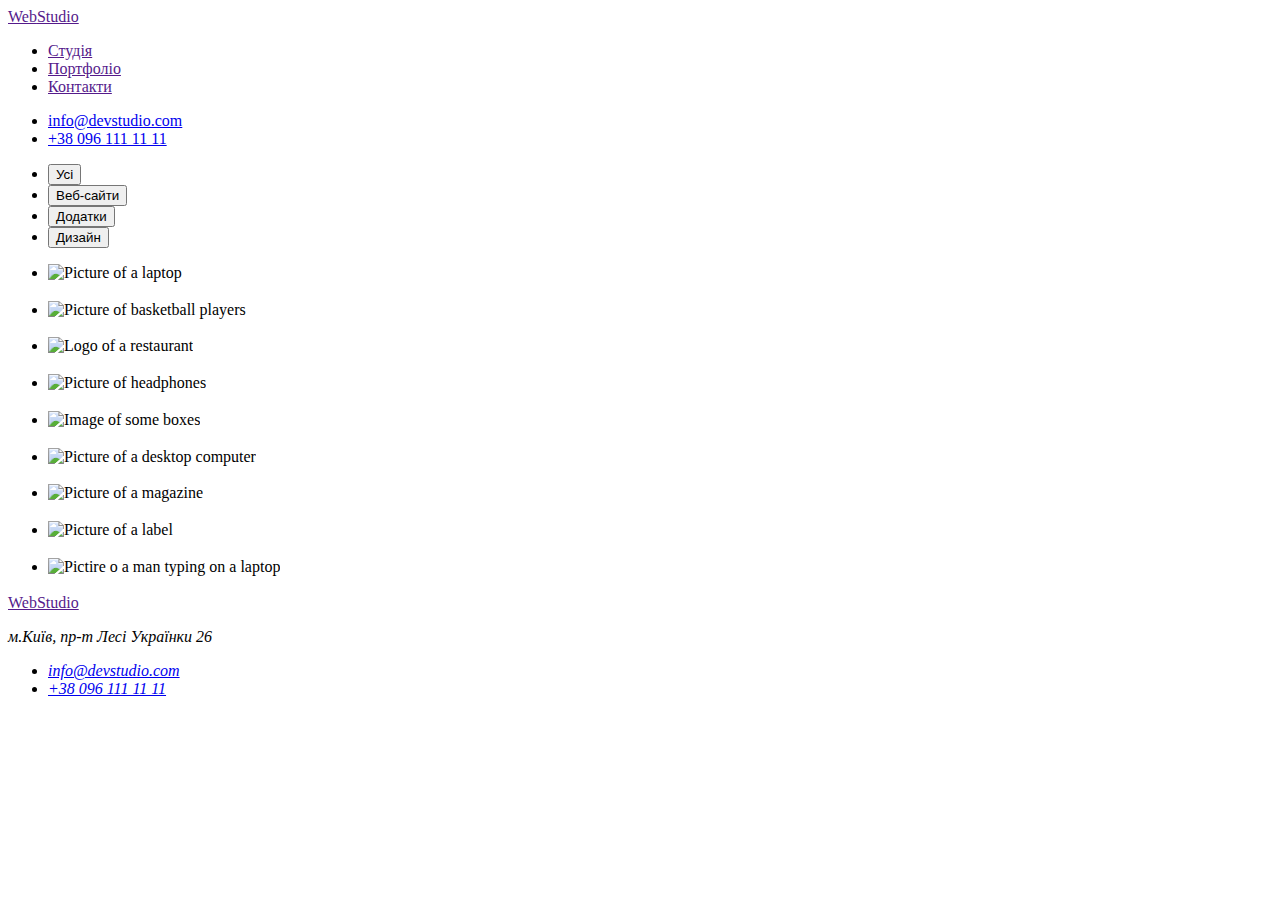
==== portfolio.html @ dd530fed "Додала html файл для портфоліо" ====
<!DOCTYPE html>
<html lang="uk">
  <head>
    <meta charset="UTF-8" />
    <meta http-equiv="X-UA-Compatible" content="IE=edge" />
    <meta name="viewport" content="width=device-width, initial-scale=1.0" />
    <title>Document</title>
  </head>
  <body></body>
</html>
<header>
  <a href="">Web<span>Studio</span></a>
  <nav>
    <ul>
      <li><a href="">Студія</a></li>
      <li><a href="">Портфоліо</a></li>
      <li><a href="">Контакти</a></li>
    </ul>
  </nav>
  <ul>
    <li><a href="mailto:info@devstudio.com">info@devstudio.com</a></li>
    <li><a href="tel:+380961111111">+38 096 111 11 11</a></li>
  </ul>
</header>
<main>
  <section>
    <nav>
      <ul>
        <li><button type="button">Усі</button></li>
        <li><button type="button">Веб-сайти</button></li>
        <li><button type="button">Додатки</button></li>
        <li><button type="button">Дизайн</button></li>
      </ul>
    </nav>
    <ul>
      <li>
        <img source="" alt="Picture of a laptop" width="" />
        <h3></h3>
        <p></p>
      </li>
      <li>
        <img source="" alt="Picture of basketball players" width="" />
        <h3></h3>
        <p></p>
      </li>
      <li>
        <img source="" alt="Logo of a restaurant" width="" />
        <h3></h3>
        <p></p>
      </li>
    </ul>
    <ul>
      <li>
        <img source="" alt="Picture of headphones" width="" />
        <h3></h3>
        <p></p>
      </li>
      <li>
        <img source="" alt="Image of some boxes" width="" />
        <h3></h3>
        <p></p>
      </li>
      <li>
        <img source="" alt="Picture of a desktop computer" width="" />
        <h3></h3>
        <p></p>
      </li>
    </ul>
    <ul>
      <li>
        <img source="" alt="Picture of a magazine" width="" />
        <h3></h3>
        <p></p>
      </li>
      <li>
        <img source="" alt="Picture of a label" width="" />
        <h3></h3>
        <p></p>
      </li>
      <li>
        <img source="" alt="Pictire o a man typing on a laptop" width="" />
        <h3></h3>
        <p></p>
      </li>
    </ul>
  </section>
</main>
<footer>
  <a href="">Web<span>Studio</span></a>
  <address>
    <p>м.Київ, пр-т Лесі Українки 26</p>
    <ul>
      <li><a href="mailto:info@devstudio.com">info@devstudio.com</a></li>
      <li><a href="tel:+380961111111">+38 096 111 11 11</a></li>
    </ul>
  </address>
</footer>
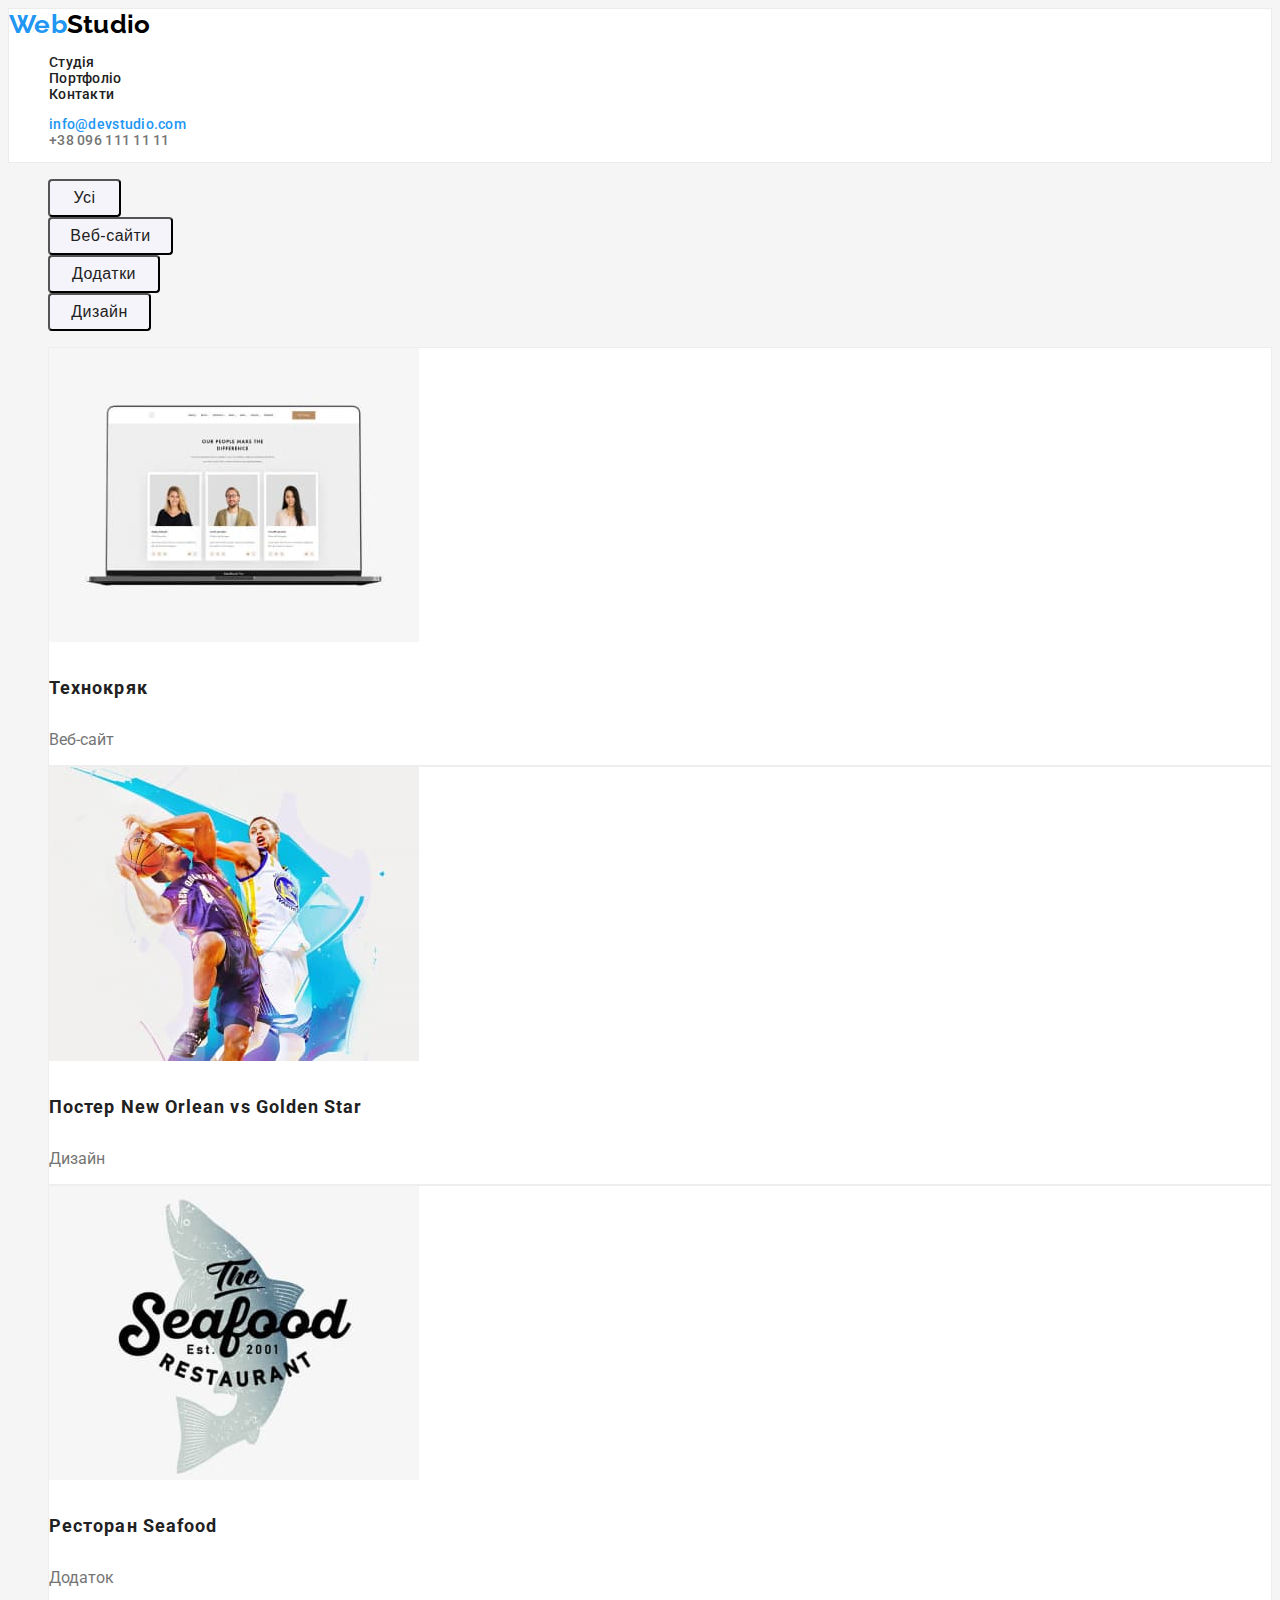
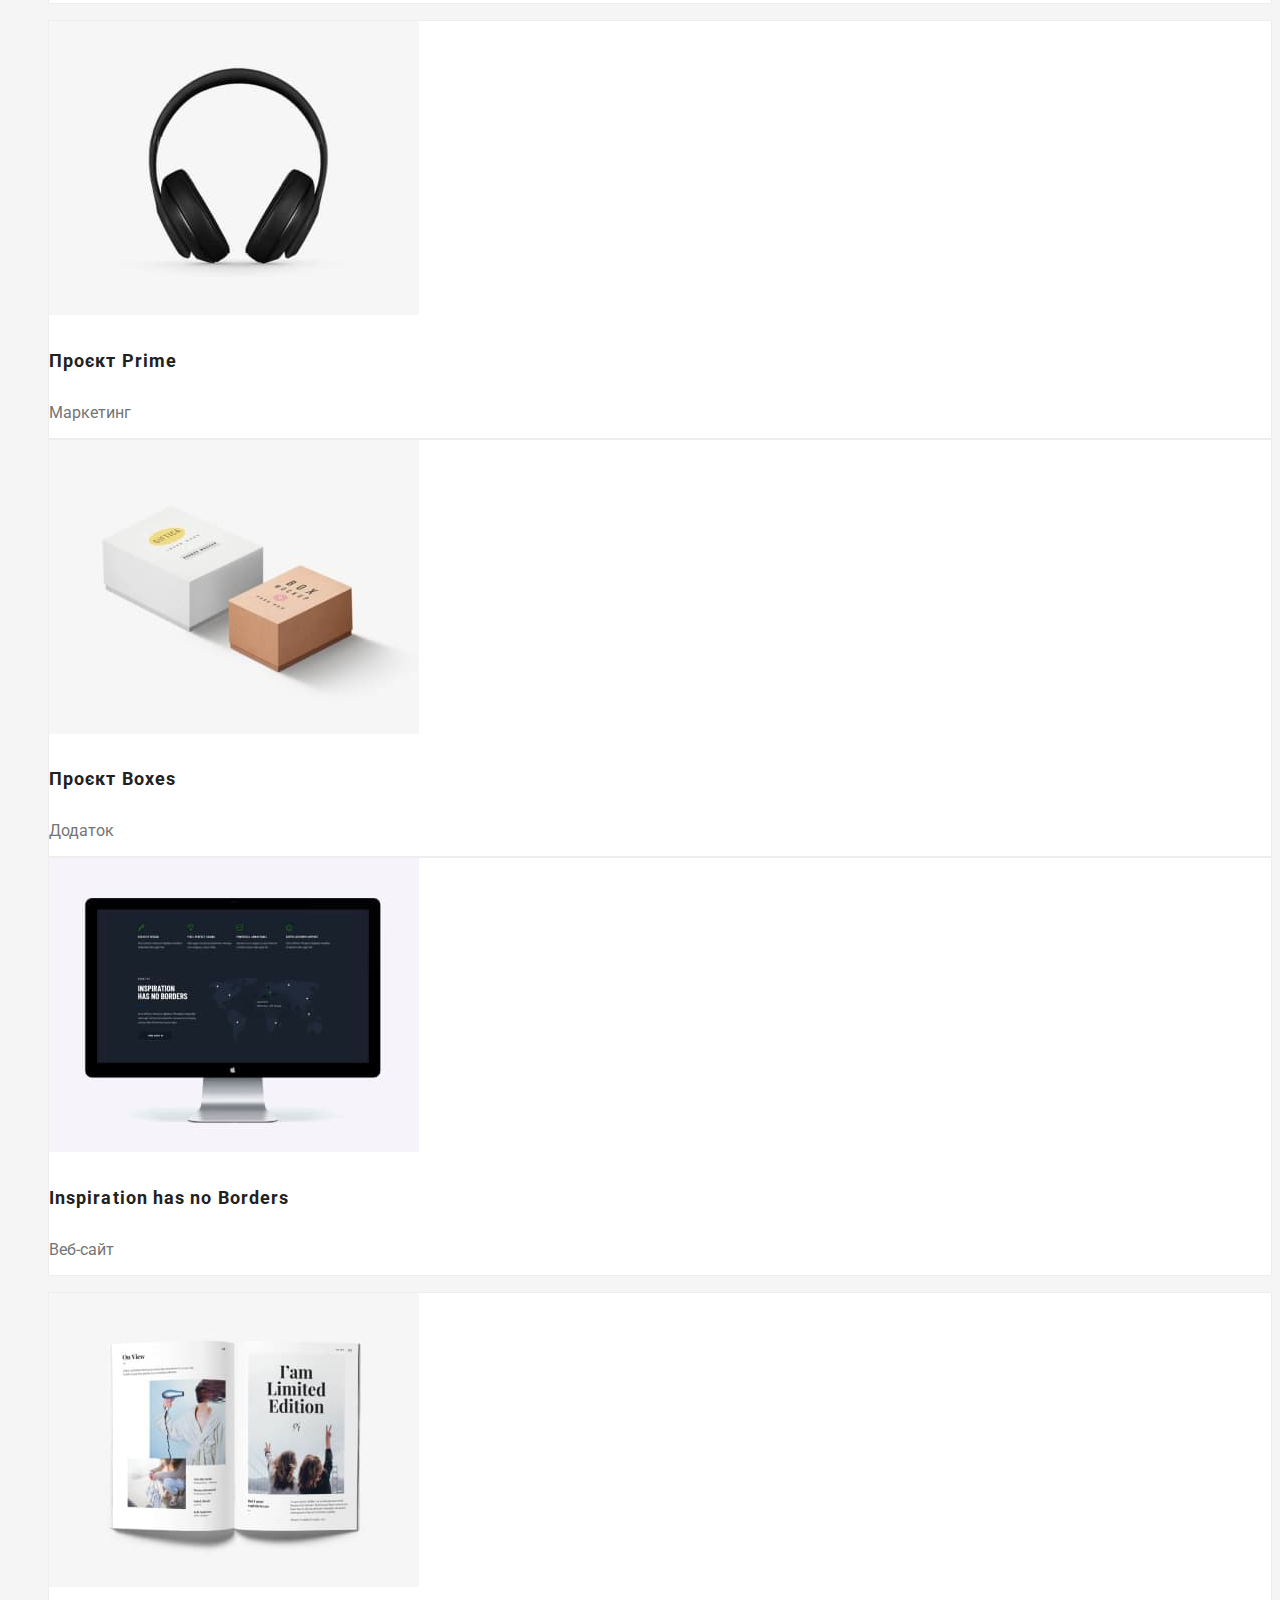
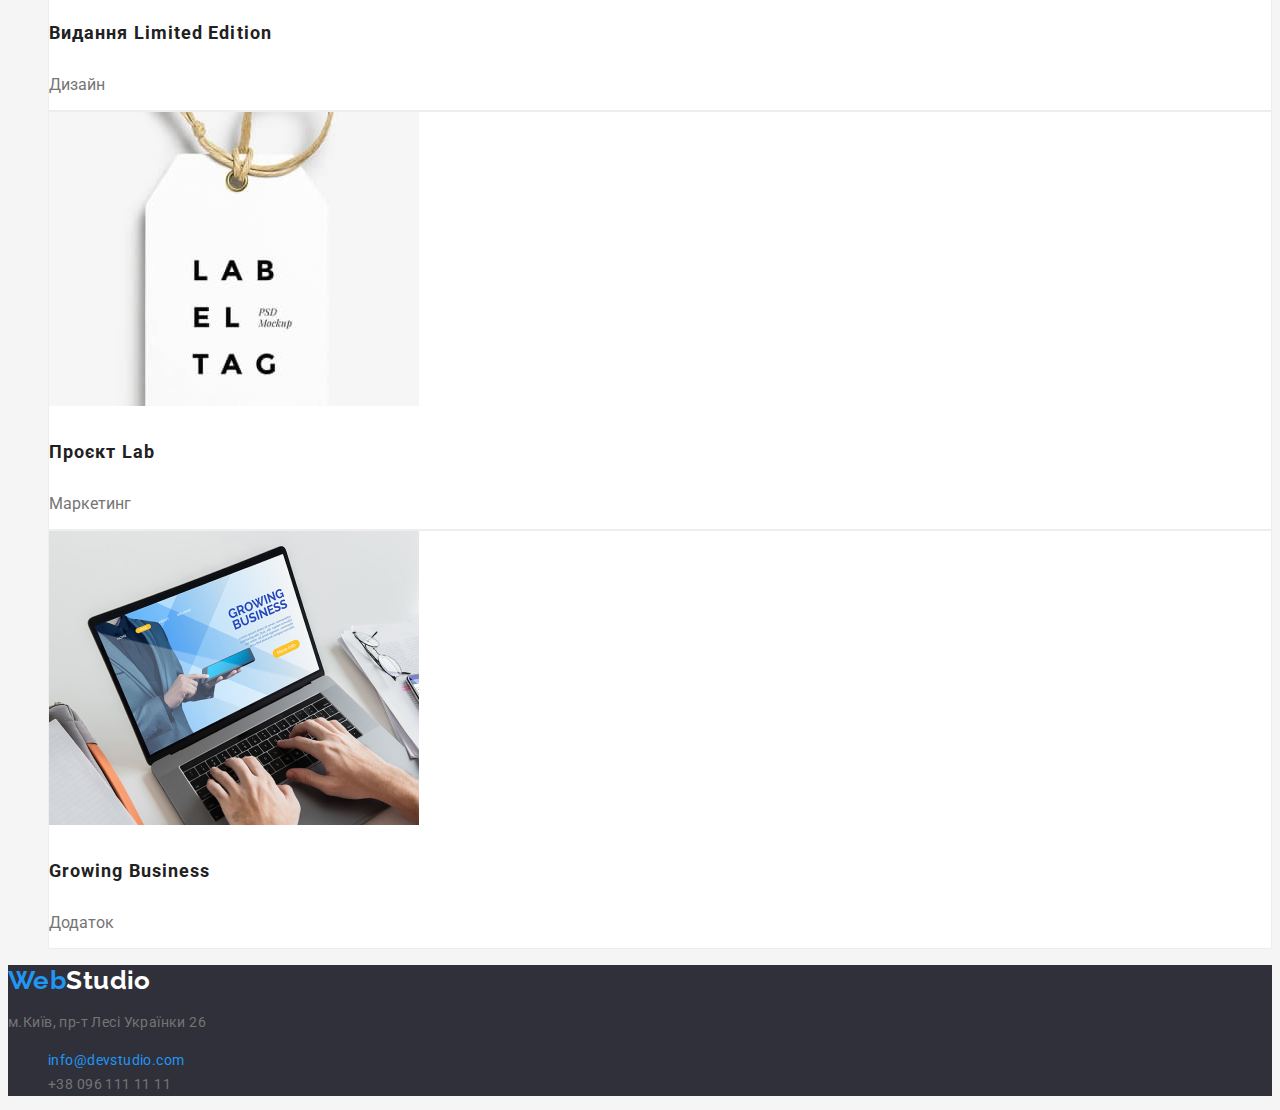
==== commit 4febad51: "Додала CSS" ====
--- a/portfolio.html
+++ b/portfolio.html
@@ -5,93 +5,144 @@
     <meta http-equiv="X-UA-Compatible" content="IE=edge" />
     <meta name="viewport" content="width=device-width, initial-scale=1.0" />
     <title>Document</title>
+    <link rel="stylesheet" href="./css/styles.css" />
+    <link rel="preconnect" href="https://fonts.googleapis.com" />
+    <link rel="preconnect" href="https://fonts.gstatic.com" crossorigin />
+    <link
+      href="https://fonts.googleapis.com/css2?family=Raleway:wght@700&family=Roboto:wght@400;500;700;900&display=swap"
+      rel="stylesheet"
+    />
   </head>
-  <body></body>
+  <body>
+    <header>
+      <a href="" class="logo">Web<span>Studio</span></a>
+      <nav>
+        <ul>
+          <li><a href="index.html">Студія</a></li>
+          <li><a href="">Портфоліо</a></li>
+          <li><a href="">Контакти</a></li>
+        </ul>
+      </nav>
+      <ul>
+        <li>
+          <a href="mailto:info@devstudio.com" class="mail"
+            >info@devstudio.com</a
+          >
+        </li>
+        <li>
+          <a href="tel:+380961111111" class="telNumber">+38 096 111 11 11</a>
+        </li>
+      </ul>
+    </header>
+    <main>
+      <div>
+        <ul class="navButtons">
+          <li><button type="button" class="navButtonAll">Усі</button></li>
+          <li>
+            <button type="button" class="navButtonSite">Веб-сайти</button>
+          </li>
+          <li><button type="button" class="navButtonApp">Додатки</button></li>
+          <li>
+            <button type="button" class="navButtonDesign">Дизайн</button>
+          </li>
+        </ul>
+
+        <ul>
+          <li class="projectsUL">
+            <img
+              src="images/img-4-3.jpg"
+              alt="Picture of a laptop"
+              width="370"
+            />
+            <h4>Технокряк</h4>
+            <p>Веб-сайт</p>
+          </li>
+          <li class="projectsUL">
+            <img
+              src="images/img-5-3.jpg"
+              alt="Picture of basketball players"
+              width="370"
+            />
+            <h4>Постер New Orlean vs Golden Star</h4>
+            <p>Дизайн</p>
+          </li>
+          <li class="projectsUL">
+            <img
+              src="images/img-6-3.jpg"
+              alt="Logo of a restaurant"
+              width="370"
+            />
+            <h4>Ресторан Seafood</h4>
+            <p>Додаток</p>
+          </li>
+        </ul>
+        <ul>
+          <li class="projectsUL">
+            <img
+              src="images/img-7-3.jpg"
+              alt="Picture of headphones"
+              width="370"
+            />
+            <h4>Проєкт Prime</h4>
+            <p>Маркетинг</p>
+          </li>
+          <li class="projectsUL">
+            <img src="images/img-8.jpg" alt="Image of some boxes" width="370" />
+            <h4>Проєкт Boxes</h4>
+            <p>Додаток</p>
+          </li>
+          <li class="projectsUL">
+            <img
+              src="images/img-9.jpg"
+              alt="Picture of a desktop computer"
+              width="370"
+            />
+            <h4 lang="en">Inspiration has no Borders</h4>
+            <p>Веб-сайт</p>
+          </li>
+        </ul>
+        <ul>
+          <li class="projectsUL">
+            <img
+              src="images/img-10.jpg"
+              alt="Picture of a magazine"
+              width="370"
+            />
+            <h4>Видання Limited Edition</h4>
+            <p>Дизайн</p>
+          </li>
+          <li class="projectsUL">
+            <img src="images/img-11.jpg" alt="Picture of a label" width="370" />
+            <h4>Проєкт Lab</h4>
+            <p>Маркетинг</p>
+          </li>
+          <li class="projectsUL">
+            <img
+              src="images/img-12.jpg"
+              alt="Pictire o a man typing on a laptop"
+              width="370"
+            />
+            <h4>Growing Business</h4>
+            <p>Додаток</p>
+          </li>
+        </ul>
+      </div>
+    </main>
+    <footer>
+      <a href="" class="logo">Web<span class="footerLogo">Studio</span></a>
+      <address>
+        <p>м.Київ, пр-т Лесі Українки 26</p>
+        <ul>
+          <li>
+            <a href="mailto:info@devstudio.com" class="mail"
+              >info@devstudio.com</a
+            >
+          </li>
+          <li>
+            <a href="tel:+380961111111" class="telNumber">+38 096 111 11 11</a>
+          </li>
+        </ul>
+      </address>
+    </footer>
+  </body>
 </html>
-<header>
-  <a href="">Web<span>Studio</span></a>
-  <nav>
-    <ul>
-      <li><a href="">Студія</a></li>
-      <li><a href="">Портфоліо</a></li>
-      <li><a href="">Контакти</a></li>
-    </ul>
-  </nav>
-  <ul>
-    <li><a href="mailto:info@devstudio.com">info@devstudio.com</a></li>
-    <li><a href="tel:+380961111111">+38 096 111 11 11</a></li>
-  </ul>
-</header>
-<main>
-  <section>
-    <nav>
-      <ul>
-        <li><button type="button">Усі</button></li>
-        <li><button type="button">Веб-сайти</button></li>
-        <li><button type="button">Додатки</button></li>
-        <li><button type="button">Дизайн</button></li>
-      </ul>
-    </nav>
-    <ul>
-      <li>
-        <img source="" alt="Picture of a laptop" width="" />
-        <h3></h3>
-        <p></p>
-      </li>
-      <li>
-        <img source="" alt="Picture of basketball players" width="" />
-        <h3></h3>
-        <p></p>
-      </li>
-      <li>
-        <img source="" alt="Logo of a restaurant" width="" />
-        <h3></h3>
-        <p></p>
-      </li>
-    </ul>
-    <ul>
-      <li>
-        <img source="" alt="Picture of headphones" width="" />
-        <h3></h3>
-        <p></p>
-      </li>
-      <li>
-        <img source="" alt="Image of some boxes" width="" />
-        <h3></h3>
-        <p></p>
-      </li>
-      <li>
-        <img source="" alt="Picture of a desktop computer" width="" />
-        <h3></h3>
-        <p></p>
-      </li>
-    </ul>
-    <ul>
-      <li>
-        <img source="" alt="Picture of a magazine" width="" />
-        <h3></h3>
-        <p></p>
-      </li>
-      <li>
-        <img source="" alt="Picture of a label" width="" />
-        <h3></h3>
-        <p></p>
-      </li>
-      <li>
-        <img source="" alt="Pictire o a man typing on a laptop" width="" />
-        <h3></h3>
-        <p></p>
-      </li>
-    </ul>
-  </section>
-</main>
-<footer>
-  <a href="">Web<span>Studio</span></a>
-  <address>
-    <p>м.Київ, пр-т Лесі Українки 26</p>
-    <ul>
-      <li><a href="mailto:info@devstudio.com">info@devstudio.com</a></li>
-      <li><a href="tel:+380961111111">+38 096 111 11 11</a></li>
-    </ul>
-  </address>
-</footer>
--- a/css/styles.css
+++ b/css/styles.css
@@ -0,0 +1,164 @@
+:root {
+  --greyColor: #2f303a;
+  --blueColor: #2196f3;
+  --mainTextColor: #212121;
+  --smallTextColor: #757575;
+  --lightGreyBackground: #f5f4fa;
+}
+body {
+  font-family: "Roboto", sans-serif;
+  color: var(--mainTextColor);
+  background-color: #f5f5f5;
+}
+header {
+  background-color: white;
+  font-weight: 500;
+  font-size: 14px;
+  line-height: 16px;
+  letter-spacing: 0.02em;
+  border: 1px solid #ececec;
+}
+footer {
+  background-color: var(--greyColor);
+  font-size: 14px;
+  line-height: 24px;
+  letter-spacing: 0.03em;
+}
+ul {
+  list-style-type: none;
+}
+a {
+  color: var(--mainTextColor);
+  text-decoration: none;
+}
+h2 {
+  font-weight: 700;
+  font-size: 36px;
+  line-height: 42px;
+  text-align: center;
+  letter-spacing: 0.03em;
+}
+h3 {
+  font-weight: 700;
+  font-size: 14px;
+  line-height: 16px;
+  letter-spacing: 0.03em;
+  text-transform: uppercase;
+}
+h4 {
+  font-weight: 700;
+  font-size: 18px;
+  line-height: 36px;
+  letter-spacing: 0.06em;
+}
+address {
+  font-style: normal;
+}
+
+p {
+  color: var(--smallTextColor);
+}
+
+span {
+  color: black;
+}
+
+button:hover,
+button:focus {
+  background-color: var(--blueColor);
+  color: white;
+  cursor: pointer;
+}
+
+nav a:hover,
+nav a:active,
+nav a:focus {
+  color: var(--blueColor);
+}
+.mail:hover,
+.telNumber:hover,
+.mail:focus,
+.telNumber:focus {
+  color: var(--blueColor);
+}
+.telNumber {
+  color: var(--smallTextColor);
+}
+.mail {
+  color: var(--blueColor);
+}
+.logo {
+  color: var(--blueColor);
+  font-family: "Raleway", sans-serif;
+  text-decoration: none;
+  font-weight: 700;
+  font-size: 26px;
+  line-height: 31px;
+}
+
+.footerLogo {
+  color: white;
+}
+.mainSection {
+  background-color: var(--greyColor);
+  color: white;
+  font-style: normal;
+  font-weight: 900;
+  font-size: 44px;
+  line-height: 60px;
+  text-align: center;
+  letter-spacing: 0.06em;
+  text-transform: uppercase;
+}
+.orderButton {
+  background-color: var(--blueColor);
+  color: white;
+  width: 216px;
+  height: 50px;
+  left: 692px;
+  top: 430px;
+  box-shadow: 0px 4px 4px rgba(0, 0, 0, 0.15);
+  border-radius: 4px;
+  font-style: normal;
+  font-weight: 700;
+  font-size: 16px;
+  line-height: 30px;
+  letter-spacing: 0.06em;
+}
+.teamSection {
+  background-color: var(--lightGreyBackground);
+}
+.teamUL {
+  background-color: white;
+  box-shadow: 0px 1px 3px rgba(0, 0, 0, 0.12), 0px 1px 1px rgba(0, 0, 0, 0.14),
+    0px 2px 1px rgba(0, 0, 0, 0.2);
+  border-radius: 0px 0px 4px 4px;
+}
+.navButtons button {
+  background-color: var(--lightGreyBackground);
+  border-radius: 4px;
+  height: 38px;
+  color: var(--mainTextColor);
+  font-style: normal;
+  font-weight: 500;
+  font-size: 16px;
+  line-height: 26px;
+  text-align: center;
+  letter-spacing: 0.03em;
+}
+.navButtonAll {
+  width: 73px;
+}
+.navButtonSite {
+  width: 125px;
+}
+.navButtonApp {
+  width: 112px;
+}
+.navButtonDesign {
+  width: 103px;
+}
+.projectsUL {
+  background: #ffffff;
+  border: 1px solid #eeeeee;
+}
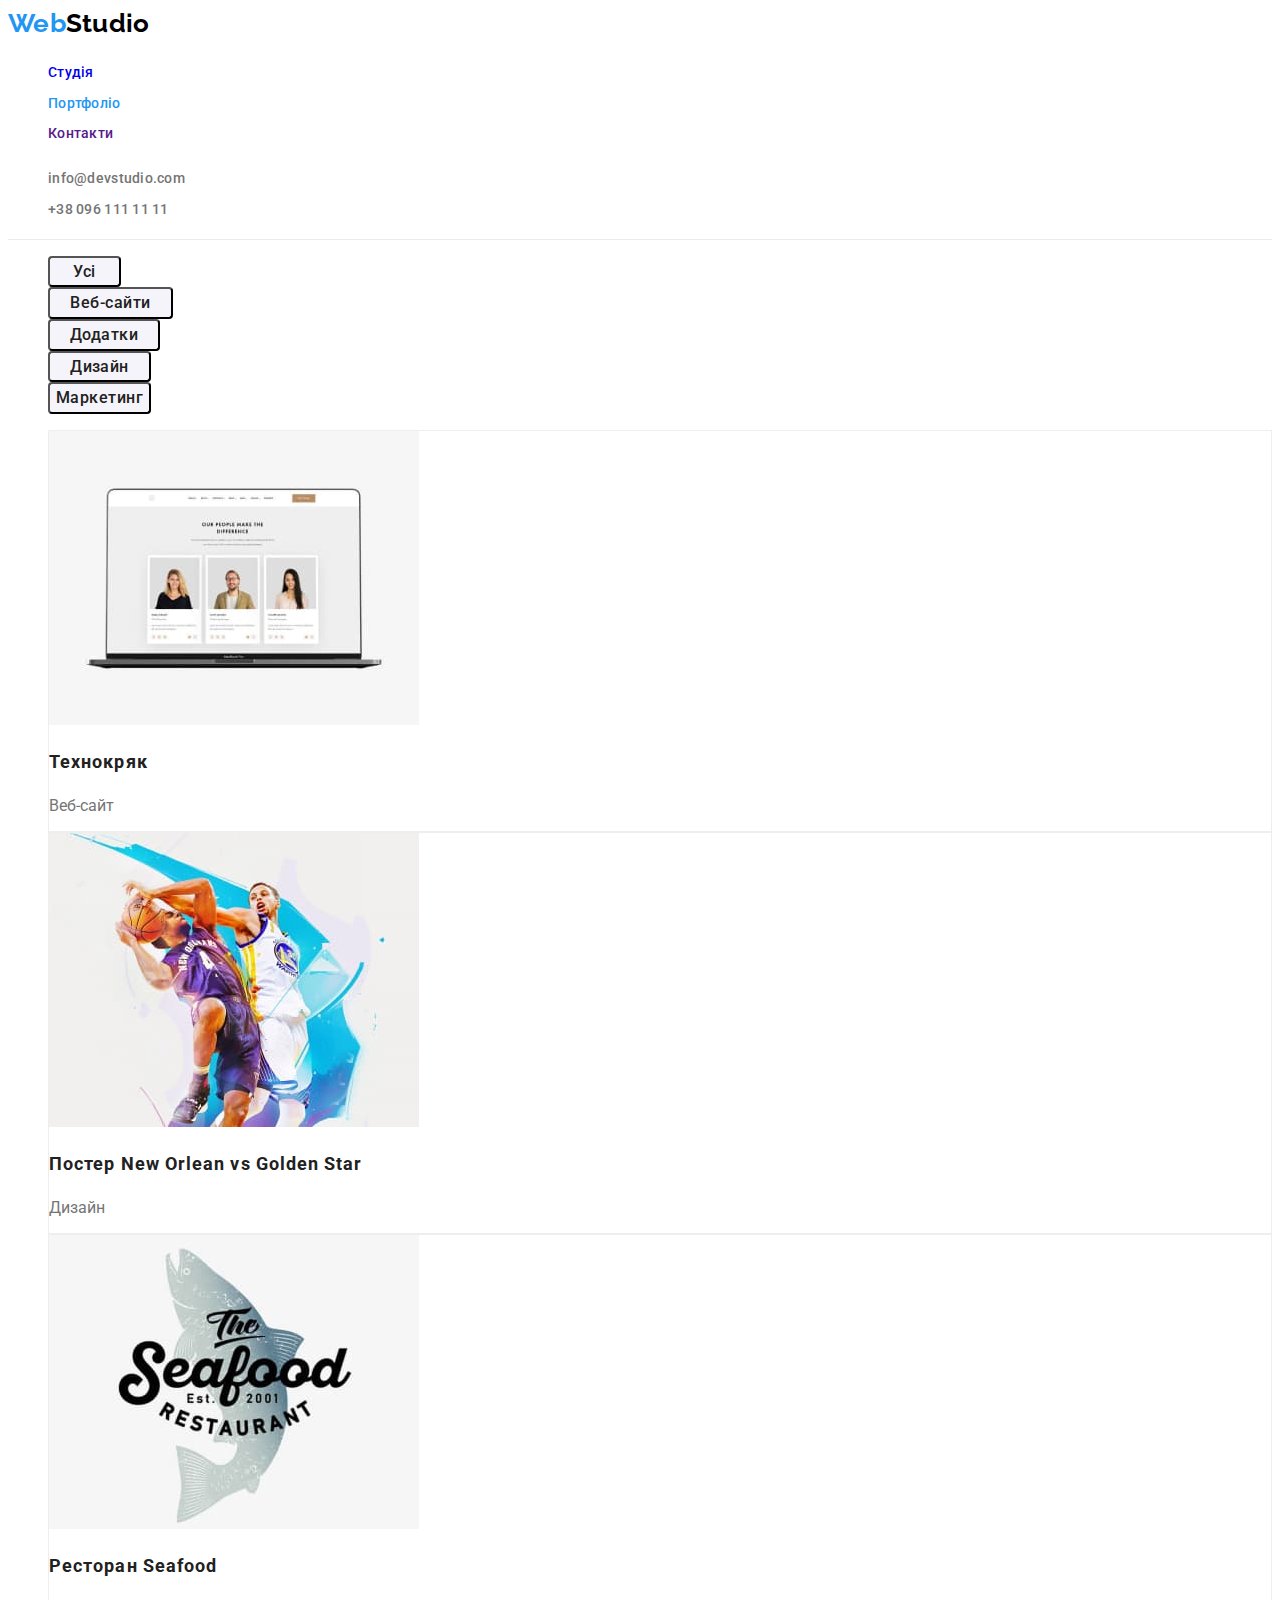
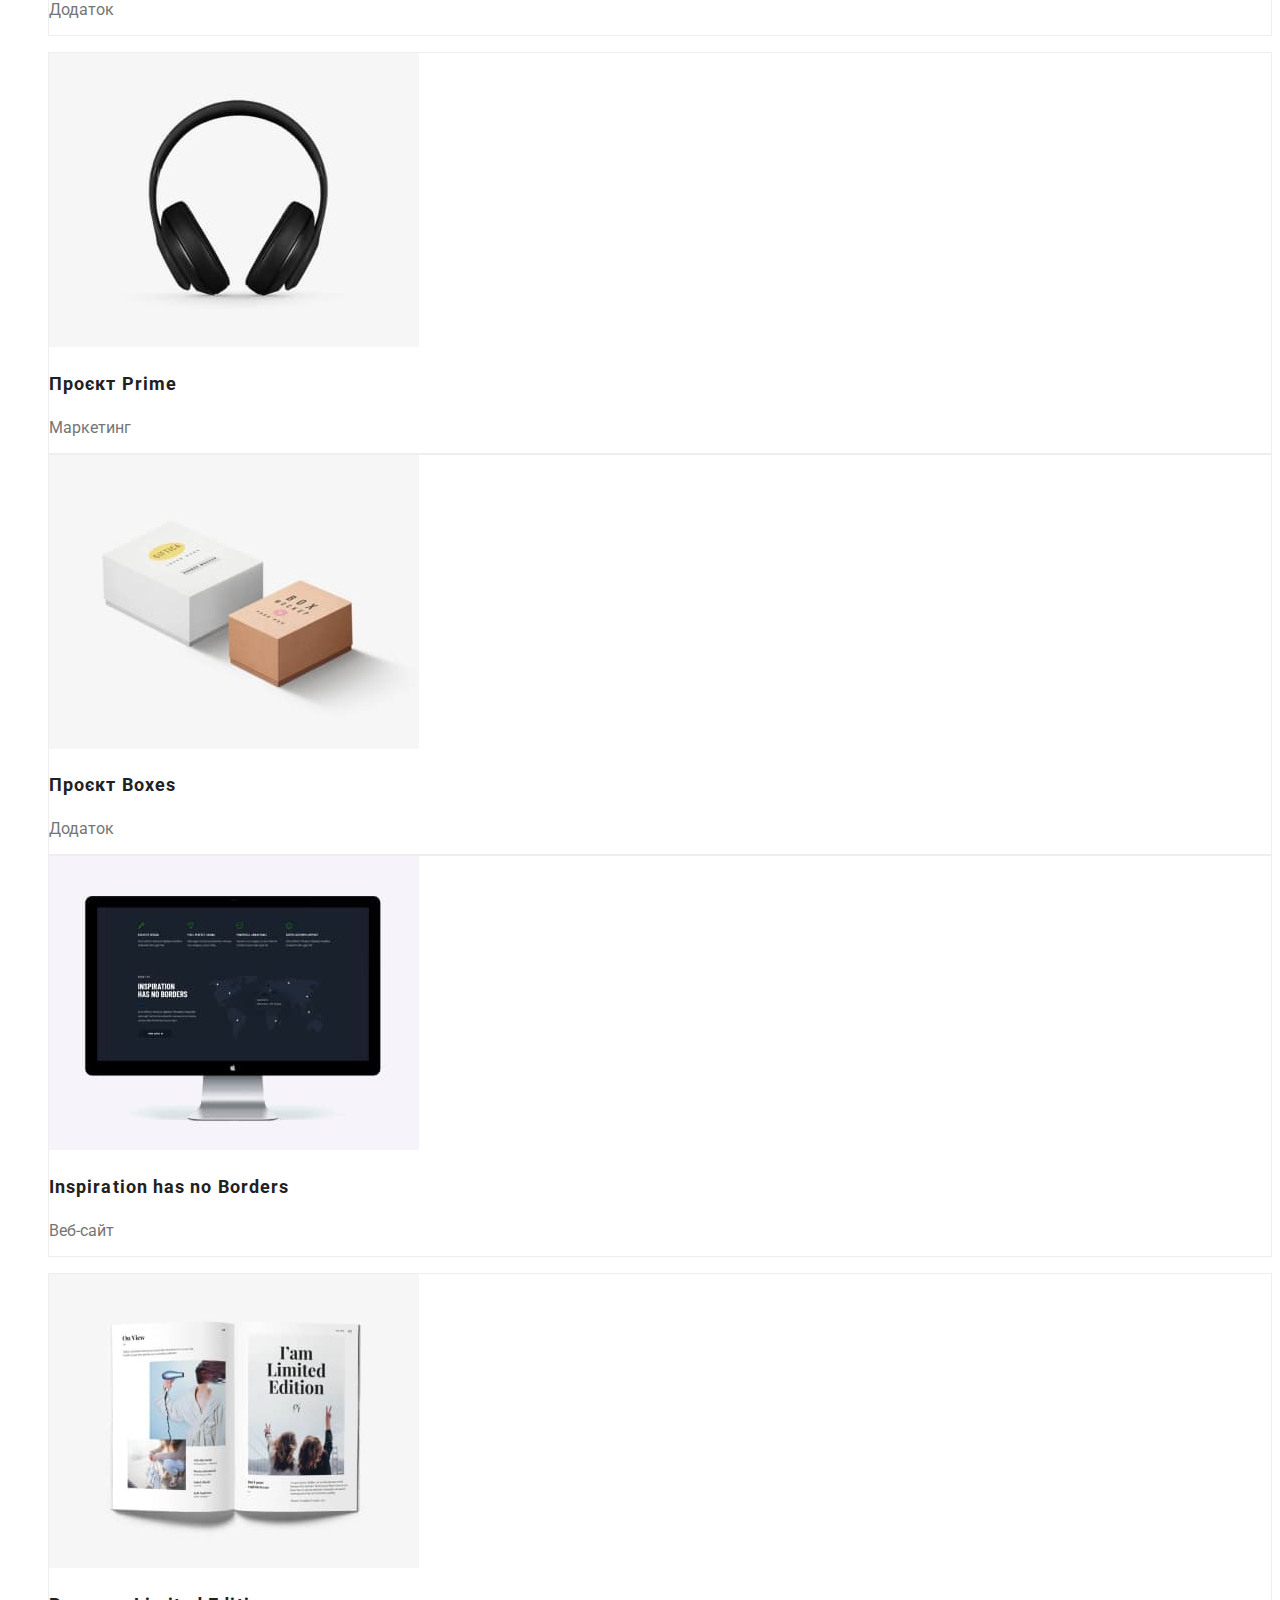
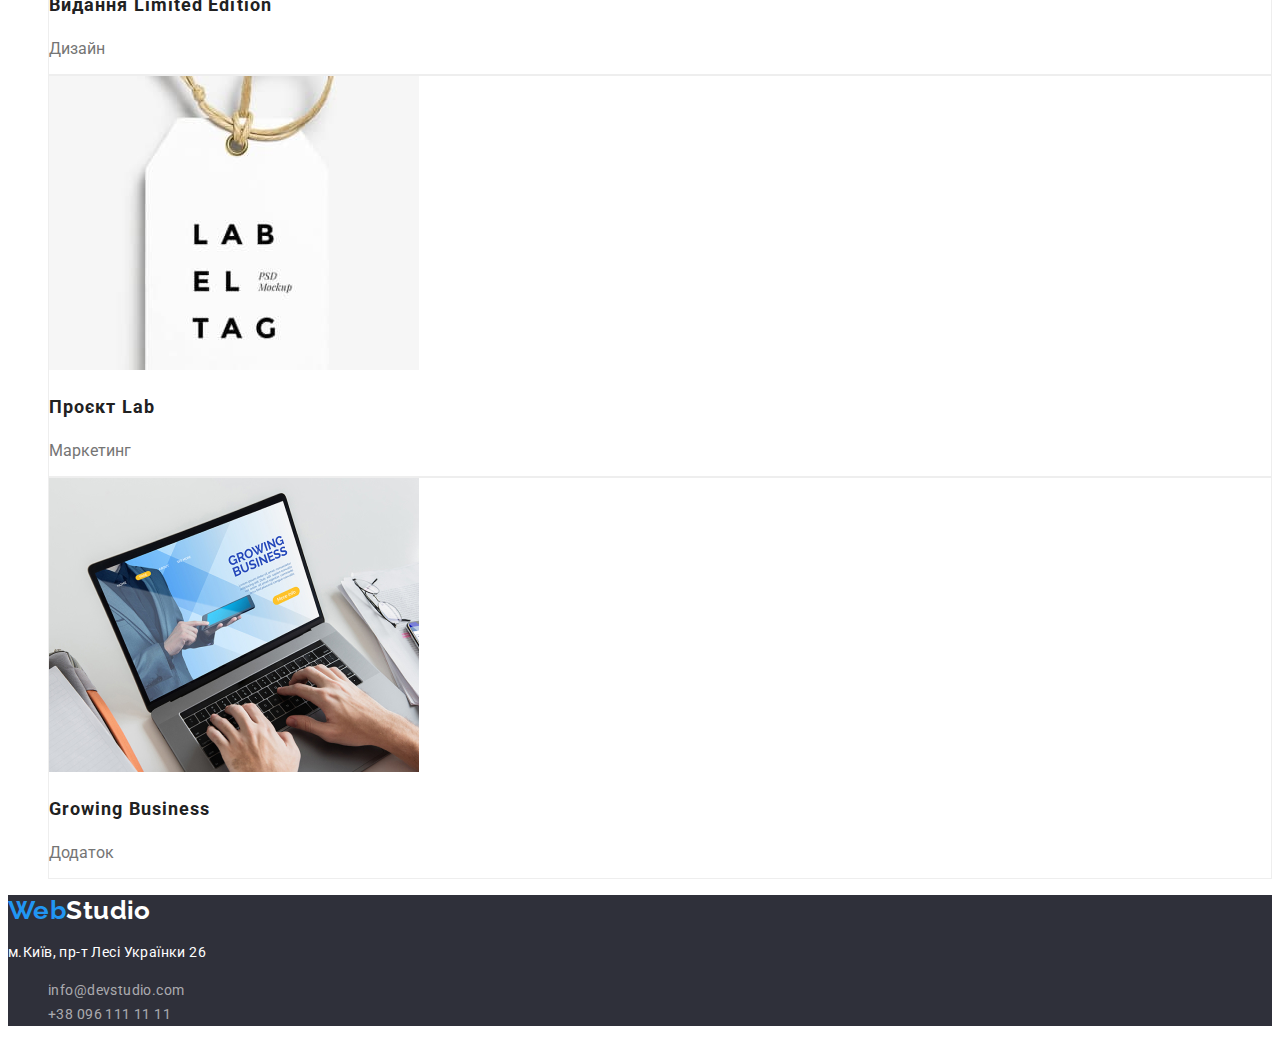
==== commit d2f18f17: "Внесла правки від ментора" ====
--- a/portfolio.html
+++ b/portfolio.html
@@ -14,29 +14,31 @@
     />
   </head>
   <body>
-    <header>
-      <a href="" class="logo">Web<span>Studio</span></a>
+    <header class="headerClass">
+      <a href="" class="logo">Web<span class="logoChange">Studio</span></a>
       <nav>
-        <ul>
+        <ul class="ulClass">
           <li><a href="index.html">Студія</a></li>
-          <li><a href="">Портфоліо</a></li>
+          <li><a href="" class="studio">Портфоліо</a></li>
           <li><a href="">Контакти</a></li>
         </ul>
       </nav>
-      <ul>
+      <ul class="ulClass">
         <li>
-          <a href="mailto:info@devstudio.com" class="mail"
+          <a href="mailto:info@devstudio.com" class="mail contactInfoHead"
             >info@devstudio.com</a
           >
         </li>
         <li>
-          <a href="tel:+380961111111" class="telNumber">+38 096 111 11 11</a>
+          <a href="tel:+380961111111" class="telNumber contactInfoHead"
+            >+38 096 111 11 11</a
+          >
         </li>
       </ul>
     </header>
     <main>
       <div>
-        <ul class="navButtons">
+        <ul class="navButtons ulClass">
           <li><button type="button" class="navButtonAll">Усі</button></li>
           <li>
             <button type="button" class="navButtonSite">Веб-сайти</button>
@@ -45,17 +47,20 @@
           <li>
             <button type="button" class="navButtonDesign">Дизайн</button>
           </li>
+          <li>
+            <button type="button" class="navButtonMarketing">Маркетинг</button>
+          </li>
         </ul>
 
-        <ul>
+        <ul class="ulClass">
           <li class="projectsUL">
             <img
               src="images/img-4-3.jpg"
               alt="Picture of a laptop"
               width="370"
             />
-            <h4>Технокряк</h4>
-            <p>Веб-сайт</p>
+            <h2 class="projectClass">Технокряк</h2>
+            <p class="lightGreyText">Веб-сайт</p>
           </li>
           <li class="projectsUL">
             <img
@@ -63,8 +68,8 @@
               alt="Picture of basketball players"
               width="370"
             />
-            <h4>Постер New Orlean vs Golden Star</h4>
-            <p>Дизайн</p>
+            <h2 class="projectClass">Постер New Orlean vs Golden Star</h2>
+            <p class="lightGreyText">Дизайн</p>
           </li>
           <li class="projectsUL">
             <img
@@ -72,24 +77,24 @@
               alt="Logo of a restaurant"
               width="370"
             />
-            <h4>Ресторан Seafood</h4>
-            <p>Додаток</p>
+            <h2 class="projectClass">Ресторан Seafood</h2>
+            <p class="lightGreyText">Додаток</p>
           </li>
         </ul>
-        <ul>
+        <ul class="ulClass">
           <li class="projectsUL">
             <img
               src="images/img-7-3.jpg"
               alt="Picture of headphones"
               width="370"
             />
-            <h4>Проєкт Prime</h4>
-            <p>Маркетинг</p>
+            <h2 class="projectClass">Проєкт Prime</h2>
+            <p class="lightGreyText">Маркетинг</p>
           </li>
           <li class="projectsUL">
             <img src="images/img-8.jpg" alt="Image of some boxes" width="370" />
-            <h4>Проєкт Boxes</h4>
-            <p>Додаток</p>
+            <h2 class="projectClass">Проєкт Boxes</h2>
+            <p class="lightGreyText">Додаток</p>
           </li>
           <li class="projectsUL">
             <img
@@ -97,24 +102,24 @@
               alt="Picture of a desktop computer"
               width="370"
             />
-            <h4 lang="en">Inspiration has no Borders</h4>
-            <p>Веб-сайт</p>
+            <h2 lang="en" class="projectClass">Inspiration has no Borders</h2>
+            <p class="lightGreyText">Веб-сайт</p>
           </li>
         </ul>
-        <ul>
+        <ul class="ulClass">
           <li class="projectsUL">
             <img
               src="images/img-10.jpg"
               alt="Picture of a magazine"
               width="370"
             />
-            <h4>Видання Limited Edition</h4>
-            <p>Дизайн</p>
+            <h2 class="projectClass">Видання Limited Edition</h2>
+            <p class="lightGreyText">Дизайн</p>
           </li>
           <li class="projectsUL">
             <img src="images/img-11.jpg" alt="Picture of a label" width="370" />
-            <h4>Проєкт Lab</h4>
-            <p>Маркетинг</p>
+            <h2 class="projectClass">Проєкт Lab</h2>
+            <p class="lightGreyText">Маркетинг</p>
           </li>
           <li class="projectsUL">
             <img
@@ -122,17 +127,17 @@
               alt="Pictire o a man typing on a laptop"
               width="370"
             />
-            <h4>Growing Business</h4>
-            <p>Додаток</p>
+            <h2 class="projectClass">Growing Business</h2>
+            <p class="lightGreyText">Додаток</p>
           </li>
         </ul>
       </div>
     </main>
-    <footer>
+    <footer class="footerClass">
       <a href="" class="logo">Web<span class="footerLogo">Studio</span></a>
-      <address>
-        <p>м.Київ, пр-т Лесі Українки 26</p>
-        <ul>
+      <address class="adressClass">
+        <p class="adressInfo">м.Київ, пр-т Лесі Українки 26</p>
+        <ul class="ulClass contactInfo">
           <li>
             <a href="mailto:info@devstudio.com" class="mail"
               >info@devstudio.com</a
--- a/css/styles.css
+++ b/css/styles.css
@@ -8,63 +8,83 @@
 body {
   font-family: "Roboto", sans-serif;
   color: var(--mainTextColor);
-  background-color: #f5f5f5;
 }
-header {
+.headerClass {
   background-color: white;
   font-weight: 500;
   font-size: 14px;
-  line-height: 16px;
+  line-height: 2.2;
   letter-spacing: 0.02em;
-  border: 1px solid #ececec;
+  border-bottom: 1px solid #ececec;
 }
-footer {
+.ulClass a {
+  text-decoration: none;
+}
+.contactInfo a {
+  color: rgba(255, 255, 255, 0.6);
+}
+.contactInfoHead {
+  color: var(--smallTextColor);
+}
+.footerClass {
   background-color: var(--greyColor);
   font-size: 14px;
-  line-height: 24px;
+  line-height: 1.7;
   letter-spacing: 0.03em;
+  font-style: normal;
 }
-ul {
+.ulClass {
   list-style-type: none;
 }
-a {
-  color: var(--mainTextColor);
-  text-decoration: none;
-}
-h2 {
+.smallerHeadings {
   font-weight: 700;
   font-size: 36px;
-  line-height: 42px;
+  line-height: 1.2;
   text-align: center;
   letter-spacing: 0.03em;
 }
-h3 {
+.teamName {
   font-weight: 700;
-  font-size: 14px;
-  line-height: 16px;
+  font-size: 16px;
+  line-height: 1.1;
   letter-spacing: 0.03em;
   text-transform: uppercase;
 }
-h4 {
+.smallerFont {
+  font-size: 14px;
+}
+.projectClass {
   font-weight: 700;
   font-size: 18px;
-  line-height: 36px;
+  line-height: 2;
   letter-spacing: 0.06em;
 }
-address {
+.adressInfo {
+  color: white;
+}
+.adressClass {
   font-style: normal;
 }
-
-p {
+.lightGreyText {
   color: var(--smallTextColor);
 }
 
-span {
+.logoChange {
   color: black;
 }
-
-button:hover,
-button:focus {
+.fontSizeChange {
+  font-size: 14px;
+}
+.navButtonAll:hover,
+.navButtonAll:focus,
+.navButtonSite:hover,
+.navButtonSite:focus,
+.navButtonApp:hover,
+.navButtonApp:focus,
+.navButtonDesign:hover,
+.navButtonDesign:focus,
+.navButtonMarketing:hover,
+.navButtonMarketing:focus {
   background-color: var(--blueColor);
   color: white;
   cursor: pointer;
@@ -81,11 +101,11 @@
 .telNumber:focus {
   color: var(--blueColor);
 }
-.telNumber {
+.studio {
+  color: var(--blueColor);
+}
+.mail .telNumber {
   color: var(--smallTextColor);
-}
-.mail {
-  color: var(--blueColor);
 }
 .logo {
   color: var(--blueColor);
@@ -93,7 +113,7 @@
   text-decoration: none;
   font-weight: 700;
   font-size: 26px;
-  line-height: 31px;
+  line-height: 1.2;
 }
 
 .footerLogo {
@@ -105,7 +125,7 @@
   font-style: normal;
   font-weight: 900;
   font-size: 44px;
-  line-height: 60px;
+  line-height: 1.4;
   text-align: center;
   letter-spacing: 0.06em;
   text-transform: uppercase;
@@ -113,17 +133,14 @@
 .orderButton {
   background-color: var(--blueColor);
   color: white;
-  width: 216px;
-  height: 50px;
-  left: 692px;
-  top: 430px;
   box-shadow: 0px 4px 4px rgba(0, 0, 0, 0.15);
   border-radius: 4px;
   font-style: normal;
   font-weight: 700;
   font-size: 16px;
-  line-height: 30px;
+  line-height: 1.9;
   letter-spacing: 0.06em;
+  font-family: inherit;
 }
 .teamSection {
   background-color: var(--lightGreyBackground);
@@ -137,14 +154,14 @@
 .navButtons button {
   background-color: var(--lightGreyBackground);
   border-radius: 4px;
-  height: 38px;
   color: var(--mainTextColor);
   font-style: normal;
   font-weight: 500;
   font-size: 16px;
-  line-height: 26px;
+  line-height: 1.6;
   text-align: center;
   letter-spacing: 0.03em;
+  font-family: inherit;
 }
 .navButtonAll {
   width: 73px;
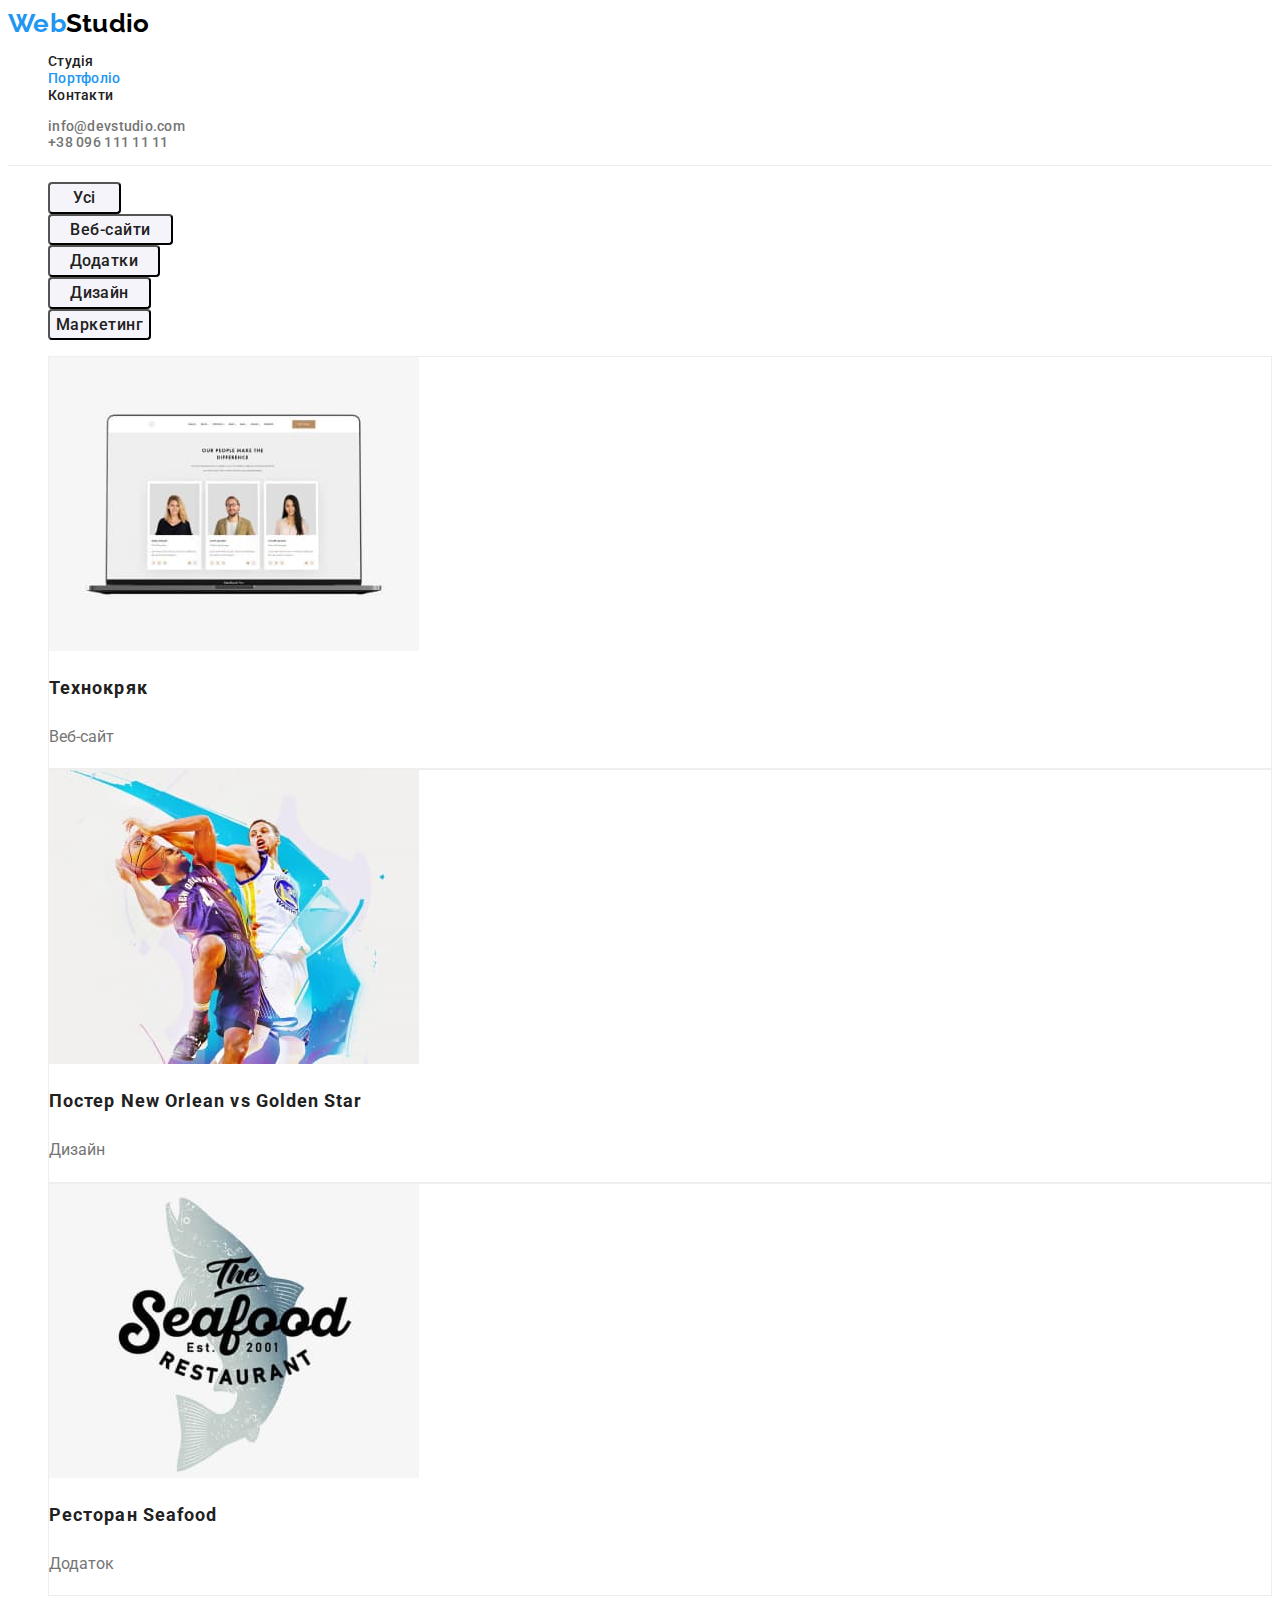
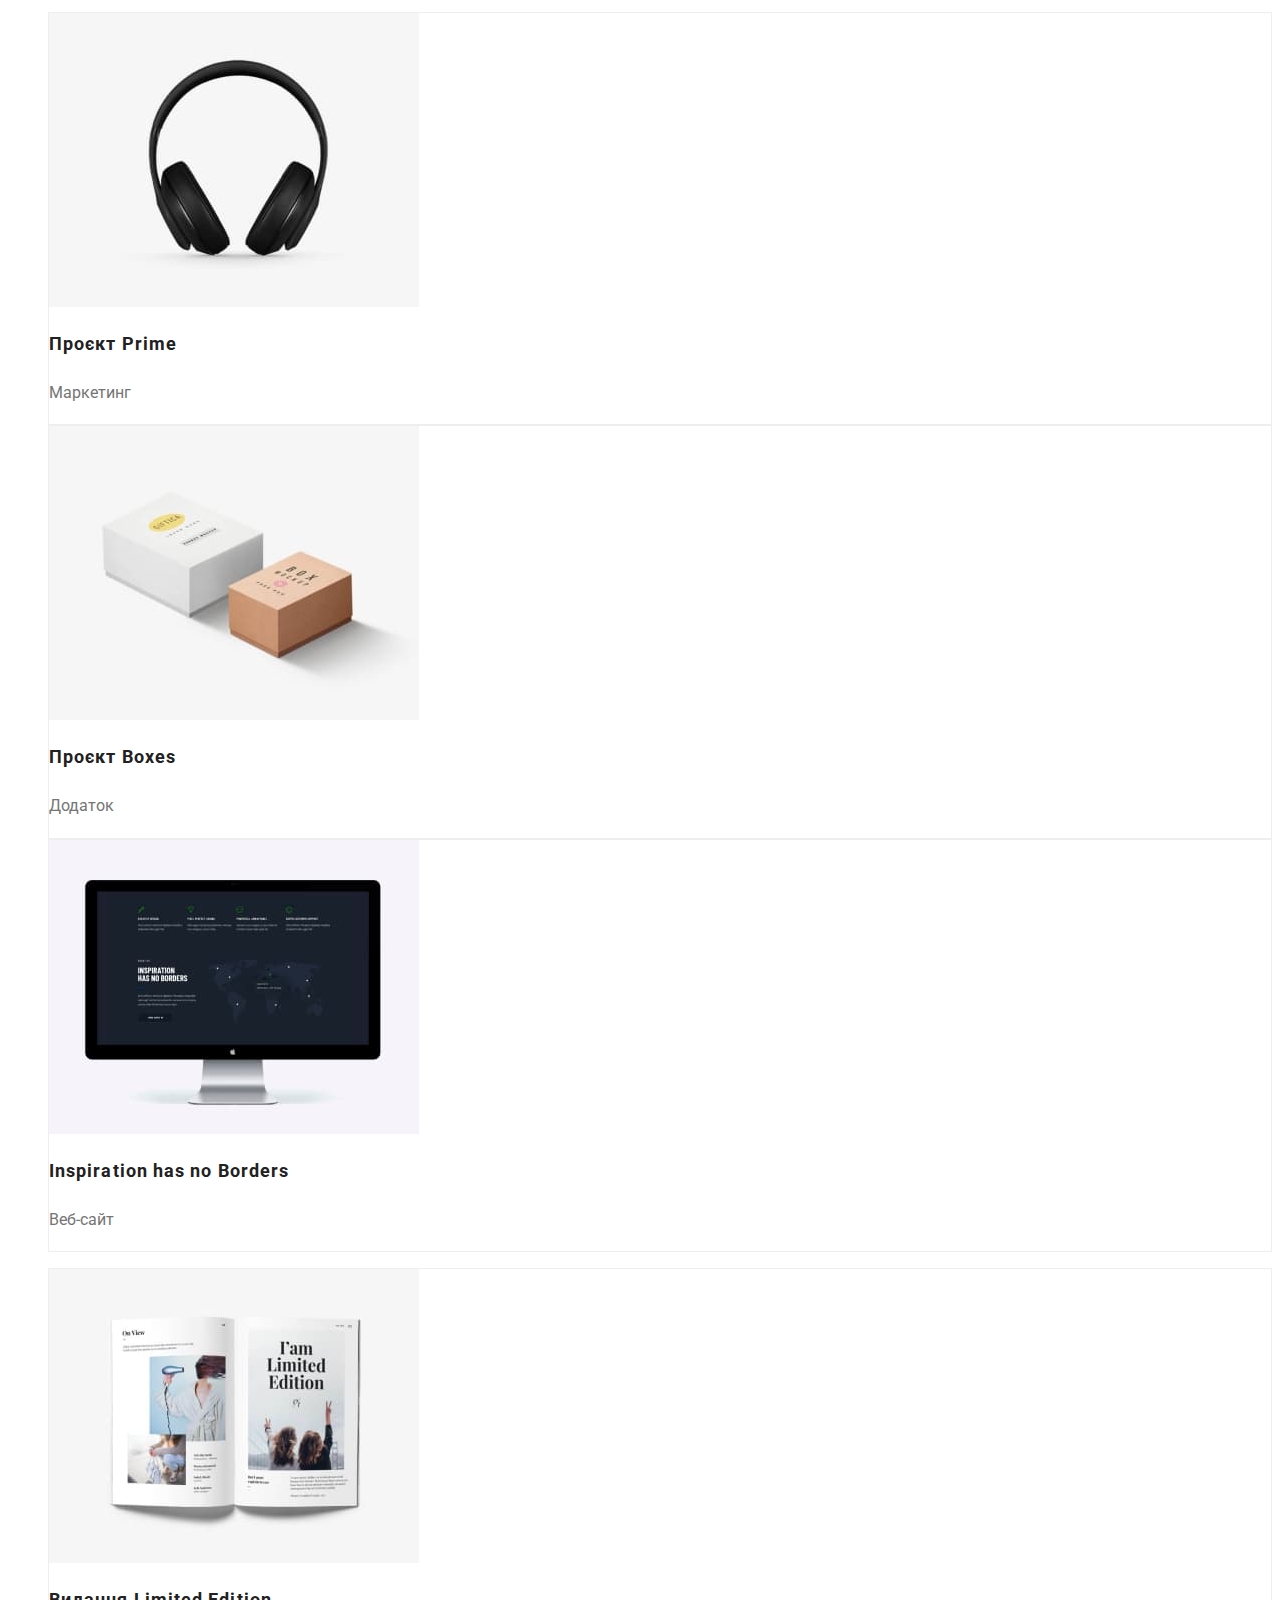
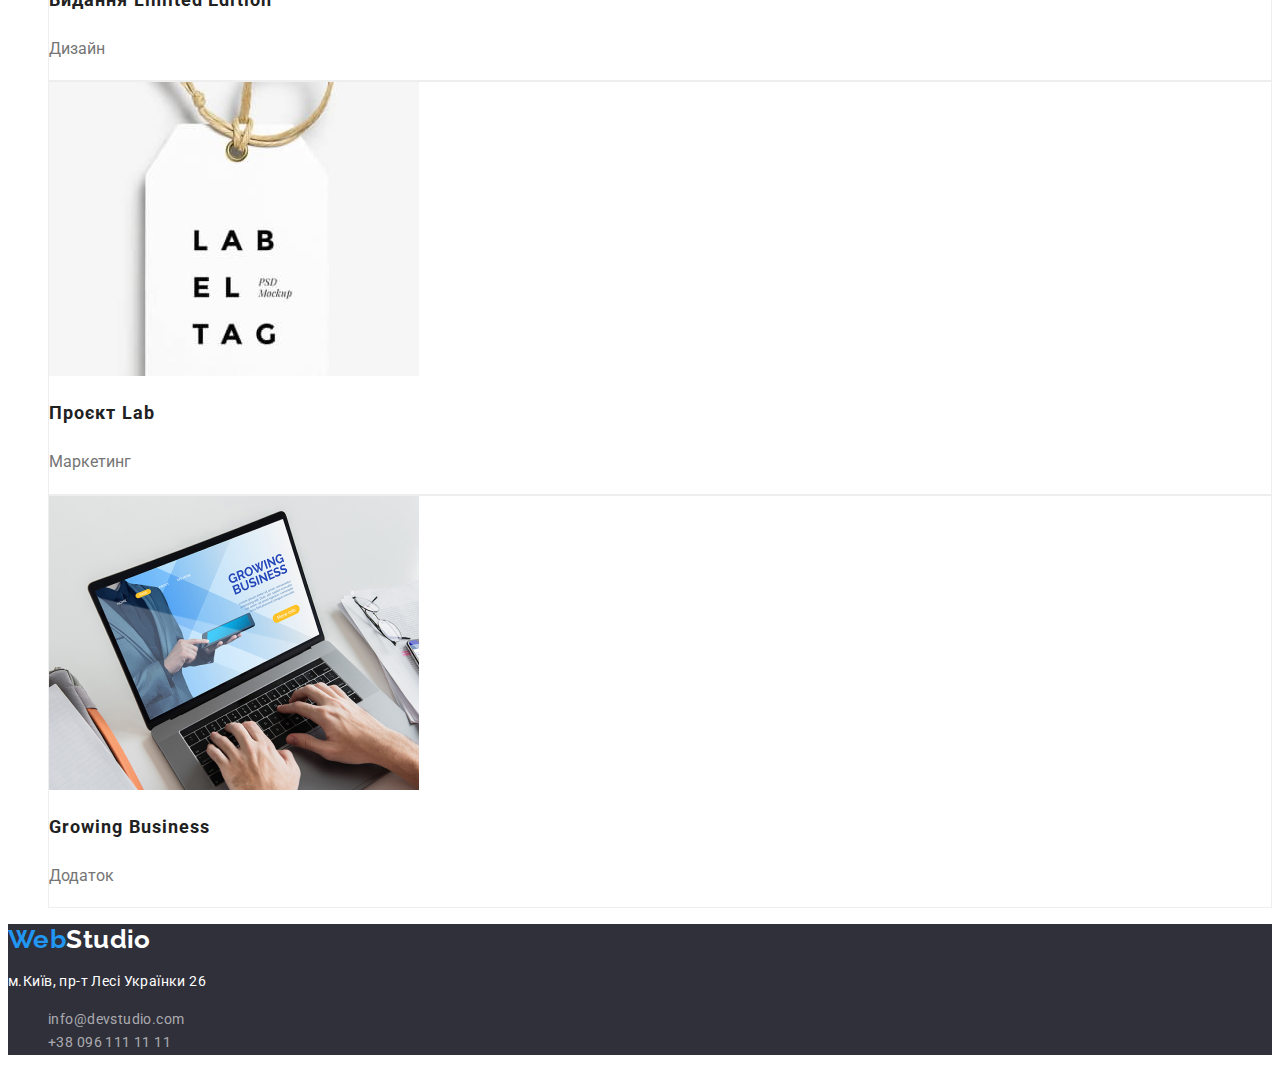
==== commit 2d1ffbf0: "Доробила правки2" ====
--- a/portfolio.html
+++ b/portfolio.html
@@ -18,9 +18,9 @@
       <a href="" class="logo">Web<span class="logoChange">Studio</span></a>
       <nav>
         <ul class="ulClass">
-          <li><a href="index.html">Студія</a></li>
+          <li><a href="index.html" class="navList">Студія</a></li>
           <li><a href="" class="studio">Портфоліо</a></li>
-          <li><a href="">Контакти</a></li>
+          <li><a href="" class="navList">Контакти</a></li>
         </ul>
       </nav>
       <ul class="ulClass">
@@ -60,7 +60,7 @@
               width="370"
             />
             <h2 class="projectClass">Технокряк</h2>
-            <p class="lightGreyText">Веб-сайт</p>
+            <p class="lightGreyText projectDesc">Веб-сайт</p>
           </li>
           <li class="projectsUL">
             <img
@@ -69,7 +69,7 @@
               width="370"
             />
             <h2 class="projectClass">Постер New Orlean vs Golden Star</h2>
-            <p class="lightGreyText">Дизайн</p>
+            <p class="lightGreyText projectDesc">Дизайн</p>
           </li>
           <li class="projectsUL">
             <img
@@ -78,7 +78,7 @@
               width="370"
             />
             <h2 class="projectClass">Ресторан Seafood</h2>
-            <p class="lightGreyText">Додаток</p>
+            <p class="lightGreyText projectDesc">Додаток</p>
           </li>
         </ul>
         <ul class="ulClass">
@@ -89,12 +89,12 @@
               width="370"
             />
             <h2 class="projectClass">Проєкт Prime</h2>
-            <p class="lightGreyText">Маркетинг</p>
+            <p class="lightGreyText projectDesc">Маркетинг</p>
           </li>
           <li class="projectsUL">
             <img src="images/img-8.jpg" alt="Image of some boxes" width="370" />
             <h2 class="projectClass">Проєкт Boxes</h2>
-            <p class="lightGreyText">Додаток</p>
+            <p class="lightGreyText projectDesc">Додаток</p>
           </li>
           <li class="projectsUL">
             <img
@@ -103,7 +103,7 @@
               width="370"
             />
             <h2 lang="en" class="projectClass">Inspiration has no Borders</h2>
-            <p class="lightGreyText">Веб-сайт</p>
+            <p class="lightGreyText projectDesc">Веб-сайт</p>
           </li>
         </ul>
         <ul class="ulClass">
@@ -114,12 +114,12 @@
               width="370"
             />
             <h2 class="projectClass">Видання Limited Edition</h2>
-            <p class="lightGreyText">Дизайн</p>
+            <p class="lightGreyText projectDesc">Дизайн</p>
           </li>
           <li class="projectsUL">
             <img src="images/img-11.jpg" alt="Picture of a label" width="370" />
             <h2 class="projectClass">Проєкт Lab</h2>
-            <p class="lightGreyText">Маркетинг</p>
+            <p class="lightGreyText projectDesc">Маркетинг</p>
           </li>
           <li class="projectsUL">
             <img
@@ -128,7 +128,7 @@
               width="370"
             />
             <h2 class="projectClass">Growing Business</h2>
-            <p class="lightGreyText">Додаток</p>
+            <p class="lightGreyText projectDesc">Додаток</p>
           </li>
         </ul>
       </div>
--- a/css/styles.css
+++ b/css/styles.css
@@ -13,9 +13,12 @@
   background-color: white;
   font-weight: 500;
   font-size: 14px;
-  line-height: 2.2;
+  line-height: 1.2;
   letter-spacing: 0.02em;
   border-bottom: 1px solid #ececec;
+}
+.navList {
+  color: var(--mainTextColor);
 }
 .ulClass a {
   text-decoration: none;
@@ -74,6 +77,7 @@
 }
 .fontSizeChange {
   font-size: 14px;
+  line-height: 1.7;
 }
 .navButtonAll:hover,
 .navButtonAll:focus,
@@ -151,6 +155,9 @@
     0px 2px 1px rgba(0, 0, 0, 0.2);
   border-radius: 0px 0px 4px 4px;
 }
+.whatTeamDoes {
+  line-height: 1.2;
+}
 .navButtons button {
   background-color: var(--lightGreyBackground);
   border-radius: 4px;
@@ -179,3 +186,6 @@
   background: #ffffff;
   border: 1px solid #eeeeee;
 }
+.projectDesc {
+  line-height: 1.9;
+}
